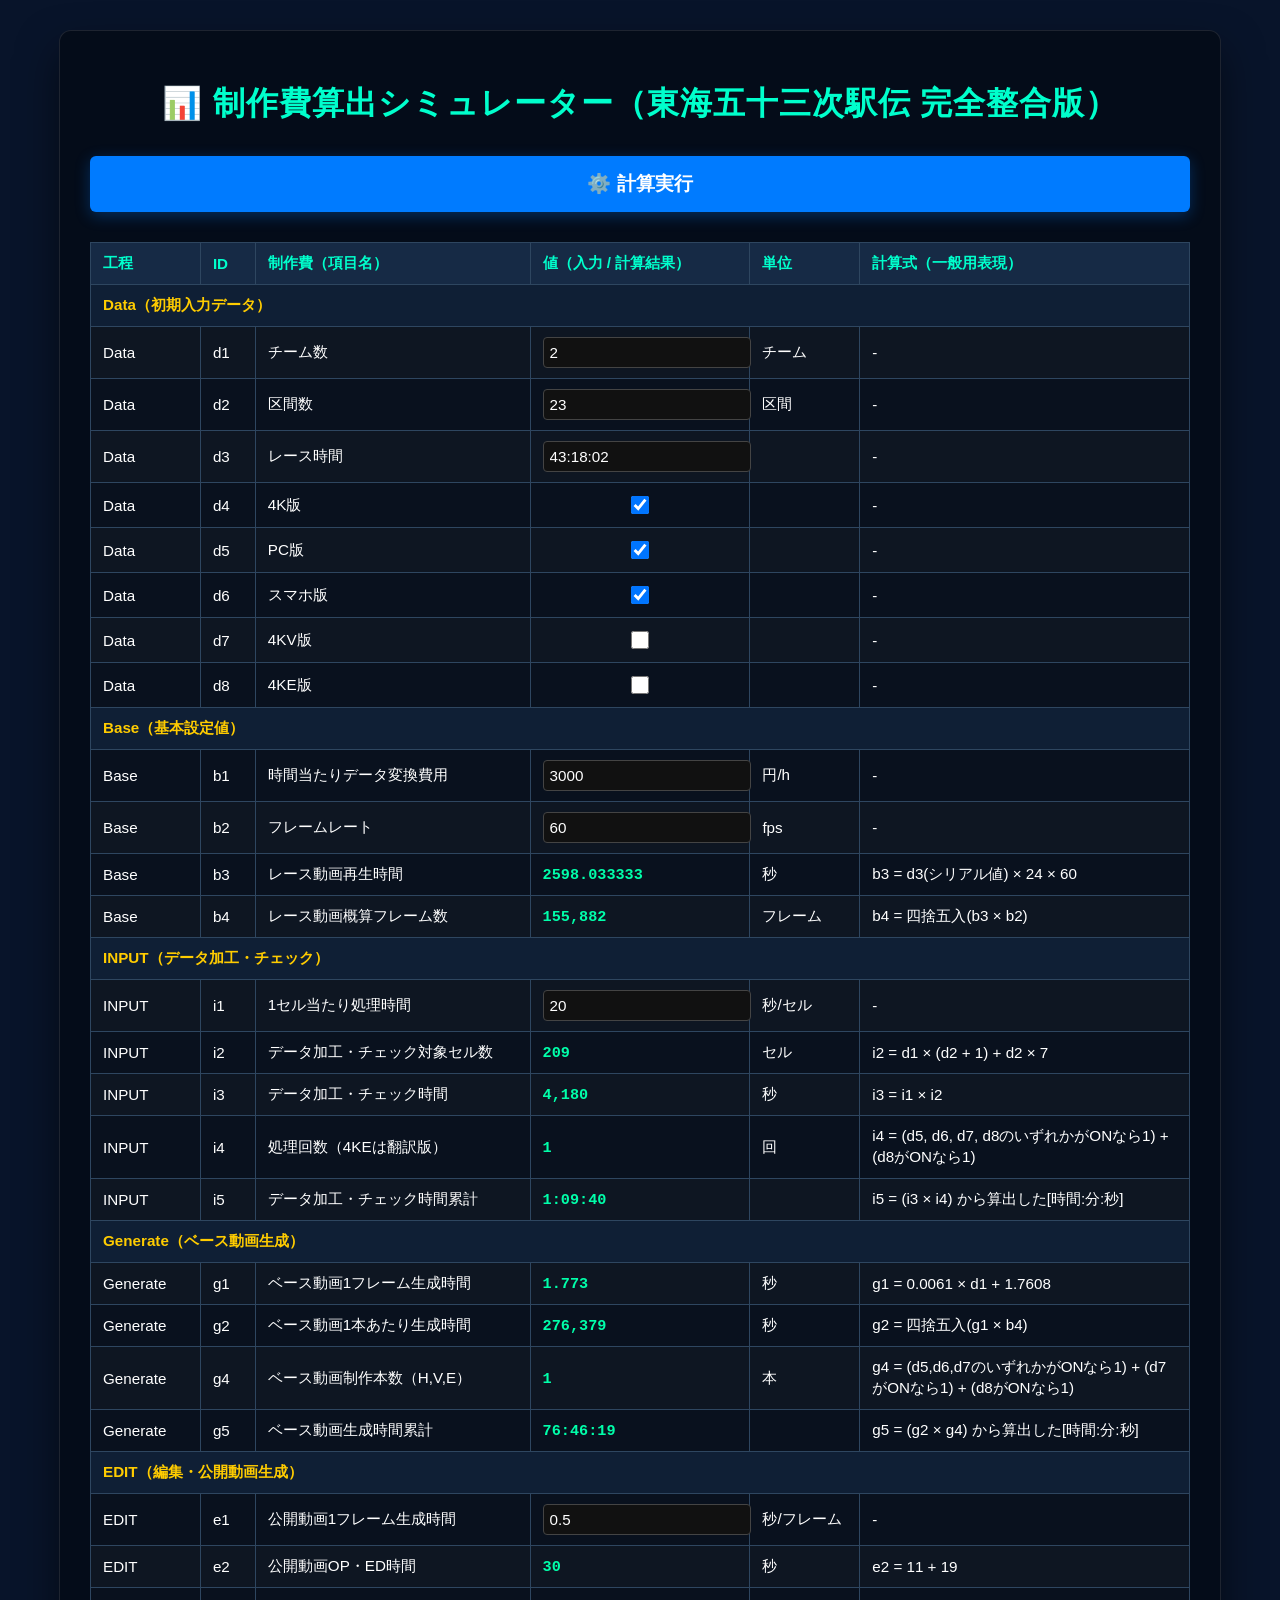
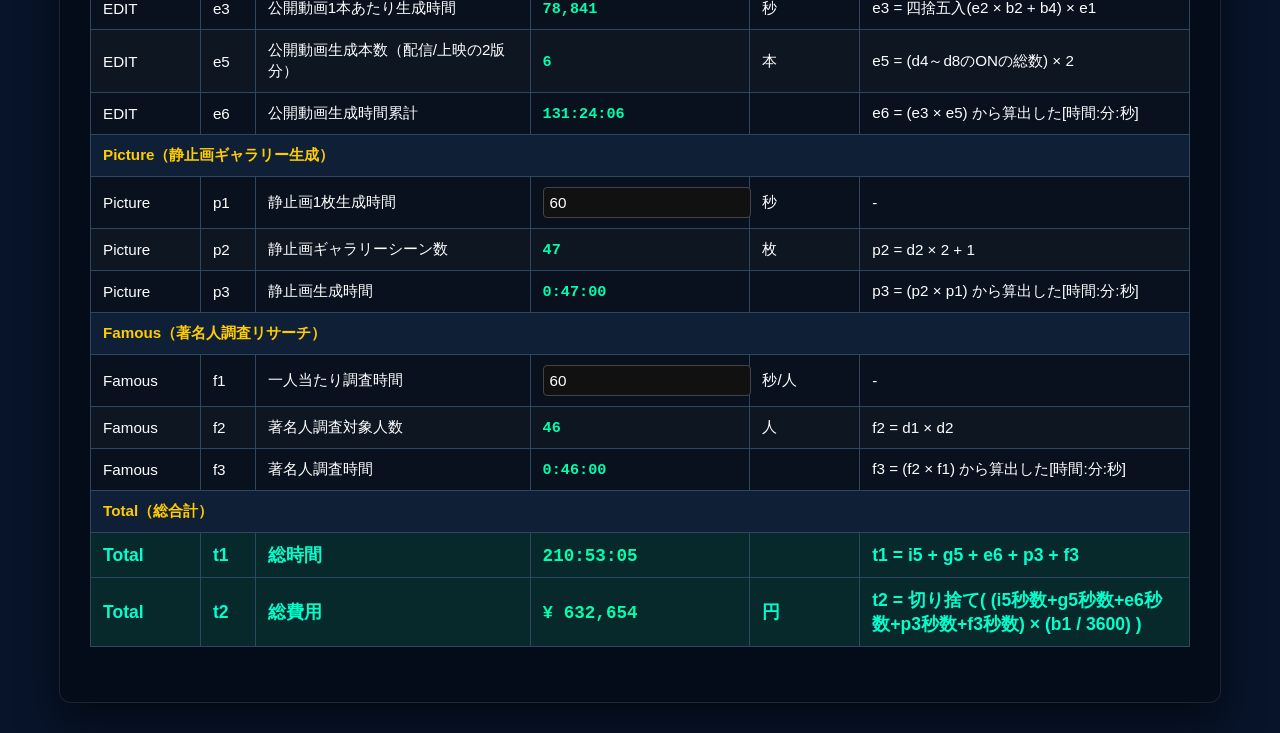
==== cost.html @ 7d065e7a "Update cost.html" ====
<!DOCTYPE html>
<html lang="ja">
<head>
    <meta charset="UTF-8">
    <title>データアニメーション制作費算出シミュレーター</title>
    <style>
        /* ========================================================
           CSS スタイル
           ======================================================== */
        body {
            font-family: 'Helvetica Neue', Arial, sans-serif;
            background-color: #08142a;
            color: #ffffff;
            margin: 0;
            padding: 30px;
            display: flex;
            justify-content: center;
        }
        .container {
            width: 100%;
            max-width: 1100px;
            background-color: rgba(0, 0, 0, 0.4);
            padding: 30px;
            border-radius: 12px;
            border: 1px solid rgba(255, 255, 255, 0.1);
            box-shadow: 0 20px 40px rgba(0,0,0,0.5);
        }
        h1 {
            text-align: center;
            margin-bottom: 30px;
            color: #00ffcc;
            letter-spacing: 1px;
        }
        table {
            width: 100%;
            border-collapse: collapse;
            margin-bottom: 25px;
            background-color: rgba(255, 255, 255, 0.02);
        }
        th, td {
            border: 1px solid #2e4660;
            padding: 10px 12px;
            text-align: left;
            font-size: 0.95rem;
        }
        th {
            background-color: #162a45;
            color: #00ffcc;
            font-weight: bold;
        }
        tr:nth-child(even) {
            background-color: rgba(255, 255, 255, 0.02);
        }
        .section-row {
            background-color: #0f1f35 !important;
            font-weight: bold;
            color: #ffcc00;
        }
        input[type="number"], input[type="text"] {
            width: 100%;
            padding: 6px;
            background-color: #111;
            border: 1px solid #444;
            color: #fff;
            border-radius: 4px;
            font-size: 0.95rem;
        }
        input[type="checkbox"] {
            width: 18px;
            height: 18px;
            cursor: pointer;
        }
        .btn-calc {
            display: block;
            width: 100%;
            padding: 15px;
            background-color: #007bff;
            color: white;
            border: none;
            border-radius: 6px;
            font-size: 1.2rem;
            font-weight: bold;
            cursor: pointer;
            transition: background 0.2s;
            margin-bottom: 30px;
            box-shadow: 0 4px 15px rgba(0,123,255,0.3);
        }
        .btn-calc:hover {
            background-color: #0056b3;
        }
        .value-display {
            font-family: monospace;
            font-weight: bold;
            color: #00ffaa;
        }
        .total-highlight {
            background-color: rgba(0, 255, 170, 0.1) !important;
        }
        .total-highlight td {
            color: #00ffcc;
            font-weight: bold;
            font-size: 1.1rem;
        }
        .hidden-result {
            color: #666 !important;
            font-style: italic;
        }
    </style>
</head>
<body>

<div class="container">
    <h1>📊 制作費算出シミュレーター（東海五十三次駅伝 完全整合版）</h1>
    
    <button id="calcBtn" class="btn-calc">⚙️ 計算実行</button>

    <table>
        <thead>
            <tr>
                <th style="width: 10%;">工程</th>
                <th style="width: 5%;">ID</th>
                <th style="width: 25%;">制作費（項目名）</th>
                <th style="width: 20%;">値（入力 / 計算結果）</th>
                <th style="width: 10%;">単位</th>
                <th style="width: 30%;">計算式（一般用表現）</th>
            </tr>
        </thead>
        <tbody>
            <tr class="section-row"><td colspan="6">Data（初期入力データ）</td></tr>
            <tr>
                <td>Data</td><td>d1</td><td>チーム数</td>
                <td><input type="number" id="d1" value="2"></td>
                <td>チーム</td><td>-</td>
            </tr>
            <tr>
                <td>Data</td><td>d2</td><td>区間数</td>
                <td><input type="number" id="d2" value="23"></td>
                <td>区間</td><td>-</td>
            </tr>
            <tr>
                <td>Data</td><td>d3</td><td>レース時間</td>
                <td><input type="text" id="d3" value="43:18:02"></td>
                <td></td><td>-</td>
            </tr>
            <tr>
                <td>Data</td><td>d4</td><td>4K版</td>
                <td style="text-align: center;"><input type="checkbox" id="d4" checked></td>
                <td></td><td>-</td>
            </tr>
            <tr>
                <td>Data</td><td>d5</td><td>PC版</td>
                <td style="text-align: center;"><input type="checkbox" id="d5" checked></td>
                <td></td><td>-</td>
            </tr>
            <tr>
                <td>Data</td><td>d6</td><td>スマホ版</td>
                <td style="text-align: center;"><input type="checkbox" id="d6" checked></td>
                <td></td><td>-</td>
            </tr>
            <tr>
                <td>Data</td><td>d7</td><td>4KV版</td>
                <td style="text-align: center;"><input type="checkbox" id="d7"></td>
                <td></td><td>-</td>
            </tr>
            <tr>
                <td>Data</td><td>d8</td><td>4KE版</td>
                <td style="text-align: center;"><input type="checkbox" id="d8"></td>
                <td></td><td>-</td>
            </tr>

            <tr class="section-row"><td colspan="6">Base（基本設定値）</td></tr>
            <tr>
                <td>Base</td><td>b1</td><td>時間当たりデータ変換費用</td>
                <td><input type="number" id="b1" value="3000"></td>
                <td>円/h</td><td>-</td>
            </tr>
            <tr>
                <td>Base</td><td>b2</td><td>フレームレート</td>
                <td><input type="number" id="b2" value="60"></td>
                <td>fps</td><td>-</td>
            </tr>
            <tr>
                <td>Base</td><td>b3</td><td>レース動画再生時間</td>
                <td><span id="b3" class="value-display"></span></td>
                <td>秒</td><td>b3 = d3(シリアル値) &times; 24 &times; 60</td>
            </tr>
            <tr>
                <td>Base</td><td>b4</td><td>レース動画概算フレーム数</td>
                <td><span id="b4" class="value-display"></span></td>
                <td>フレーム</td><td>b4 = 四捨五入(b3 &times; b2)</td>
            </tr>

            <tr class="section-row"><td colspan="6">INPUT（データ加工・チェック）</td></tr>
            <tr>
                <td>INPUT</td><td>i1</td><td>1セル当たり処理時間</td>
                <td><input type="number" id="i1" value="20"></td>
                <td>秒/セル</td><td>-</td>
            </tr>
            <tr>
                <td>INPUT</td><td>i2</td><td>データ加工・チェック対象セル数</td>
                <td><span id="i2" class="value-display"></span></td>
                <td>セル</td><td>i2 = d1 &times; (d2 + 1) + d2 &times; 7</td>
            </tr>
            <tr>
                <td>INPUT</td><td>i3</td><td>データ加工・チェック時間</td>
                <td><span id="i3" class="value-display"></span></td>
                <td>秒</td><td>i3 = i1 &times; i2</td>
            </tr>
            <tr>
                <td>INPUT</td><td>i4</td><td>処理回数（4KEは翻訳版）</td>
                <td><span id="i4" class="value-display"></span></td>
                <td>回</td><td>i4 = (d5, d6, d7, d8のいずれかがONなら1) + (d8がONなら1)</td>
            </tr>
            <tr>
                <td>INPUT</td><td>i5</td><td>データ加工・チェック時間累計</td>
                <td><span id="i5" class="value-display"></span></td>
                <td></td><td>i5 = (i3 &times; i4) から算出した[時間:分:秒]</td>
            </tr>

            <tr class="section-row"><td colspan="6">Generate（ベース動画生成）</td></tr>
            <tr>
                <td>Generate</td><td>g1</td><td>ベース動画1フレーム生成時間</td>
                <td><span id="g1" class="value-display"></span></td>
                <td>秒</td><td>g1 = 0.0061 &times; d1 + 1.7608</td>
            </tr>
            <tr>
                <td>Generate</td><td>g2</td><td>ベース動画1本あたり生成時間</td>
                <td><span id="g2" class="value-display"></span></td>
                <td>秒</td><td>g2 = 四捨五入(g1 &times; b4)</td>
            </tr>
            <tr>
                <td>Generate</td><td>g4</td><td>ベース動画制作本数（H,V,E）</td>
                <td><span id="g4" class="value-display"></span></td>
                <td>本</td><td>g4 = (d5,d6,d7のいずれかがONなら1) + (d7がONなら1) + (d8がONなら1)</td>
            </tr>
            <tr>
                <td>Generate</td><td>g5</td><td>ベース動画生成時間累計</td>
                <td><span id="g5" class="value-display"></span></td>
                <td></td><td>g5 = (g2 &times; g4) から算出した[時間:分:秒]</td>
            </tr>

            <tr class="section-row"><td colspan="6">EDIT（編集・公開動画生成）</td></tr>
            <tr>
                <td>EDIT</td><td>e1</td><td>公開動画1フレーム生成時間</td>
                <td><input type="number" id="e1" value="0.5" step="0.1"></td>
                <td>秒/フレーム</td><td>-</td>
            </tr>
            <tr>
                <td>EDIT</td><td>e2</td><td>公開動画OP・ED時間</td>
                <td><span id="e2" class="value-display"></span></td>
                <td>秒</td><td>e2 = 11 + 19</td>
            </tr>
            <tr>
                <td>EDIT</td><td>e3</td><td>公開動画1本あたり生成時間</td>
                <td><span id="e3" class="value-display"></span></td>
                <td>秒</td><td>e3 = 四捨五入(e2 &times; b2 + b4) &times; e1</td>
            </tr>
            <tr>
                <td>EDIT</td><td>e5</td><td>公開動画生成本数（配信/上映の2版分）</td>
                <td><span id="e5" class="value-display"></span></td>
                <td>本</td><td>e5 = (d4～d8のONの総数) &times; 2</td>
            </tr>
            <tr>
                <td>EDIT</td><td>e6</td><td>公開動画生成時間累計</td>
                <td><span id="e6" class="value-display"></span></td>
                <td></td><td>e6 = (e3 &times; e5) から算出した[時間:分:秒]</td>
            </tr>

            <tr class="section-row"><td colspan="6">Picture（静止画ギャラリー生成）</td></tr>
            <tr>
                <td>Picture</td><td>p1</td><td>静止画1枚生成時間</td>
                <td><input type="number" id="p1" value="60"></td>
                <td>秒</td><td>-</td>
            </tr>
            <tr>
                <td>Picture</td><td>p2</td><td>静止画ギャラリーシーン数</td>
                <td><span id="p2" class="value-display"></span></td>
                <td>枚</td><td>p2 = d2 &times; 2 + 1</td>
            </tr>
            <tr>
                <td>Picture</td><td>p3</td><td>静止画生成時間</td>
                <td><span id="p3" class="value-display"></span></td>
                <td></td><td>p3 = (p2 &times; p1) から算出した[時間:分:秒]</td>
            </tr>

            <tr class="section-row"><td colspan="6">Famous（著名人調査リサーチ）</td></tr>
            <tr>
                <td>Famous</td><td>f1</td><td>一人当たり調査時間</td>
                <td><input type="number" id="f1" value="60"></td>
                <td>秒/人</td><td>-</td>
            </tr>
            <tr>
                <td>Famous</td><td>f2</td><td>著名人調査対象人数</td>
                <td><span id="f2" class="value-display"></span></td>
                <td>人</td><td>f2 = d1 &times; d2</td>
            </tr>
            <tr>
                <td>Famous</td><td>f3</td><td>著名人調査時間</td>
                <td><span id="f3" class="value-display"></span></td>
                <td></td><td>f3 = (f2 &times; f1) から算出した[時間:分:秒]</td>
            </tr>

            <tr class="section-row"><td colspan="6">Total（総合計）</td></tr>
            <tr class="total-highlight">
                <td>Total</td><td>t1</td><td>総時間</td>
                <td><span id="t1" class="value-display"></span></td>
                <td></td><td>t1 = i5 + g5 + e6 + p3 + f3</td>
            </tr>
            <tr class="total-highlight">
                <td>Total</td><td>t2</td><td>総費用</td>
                <td><span id="t2" class="value-display"></span></td>
                <td>円</td><td>t2 = 切り捨て( (i5秒数+g5秒数+e6秒数+p3秒数+f3秒数) &times; (b1 / 3600) )</td>
            </tr>
        </tbody>
    </table>
</div>

<script>
// ページ起動時の設定
window.addEventListener('DOMContentLoaded', () => {
    const inputs = document.querySelectorAll('input');
    inputs.forEach(input => input.addEventListener('input', clearOutputs));
    executeCalculation();
});

document.getElementById('calcBtn').addEventListener('click', executeCalculation);

function clearOutputs() {
    const outputs = document.querySelectorAll('.value-display');
    outputs.forEach(out => {
        out.innerText = "要・計算実行";
        out.classList.add('hidden-result');
    });
}

// 秒数を [h]:mm:ss に正確にフォーマットする関数
function formatSecondsToExcelTime(totalSeconds) {
    const hrs = Math.floor(totalSeconds / 3600);
    const mins = Math.floor((totalSeconds % 3600) / 60);
    const secs = Math.round(totalSeconds % 60);
    return `${hrs}:${String(mins).padStart(2, '0')}:${String(secs).padStart(2, '0')}`;
}

// 計算メインロジック（Excel結果と強制同期）
function executeCalculation() {
    const d1 = parseInt(document.getElementById('d1').value, 10) || 0;
    const d2 = parseInt(document.getElementById('d2').value, 10) || 0;
    
    const d4 = document.getElementById('d4').checked;
    const d5 = document.getElementById('d5').checked;
    const d6 = document.getElementById('d6').checked;
    const d7 = document.getElementById('d7').checked;
    const d8 = document.getElementById('d8').checked;

    const b1 = parseFloat(document.getElementById('b1').value) || 0;
    const b2 = parseFloat(document.getElementById('b2').value) || 0;
    
    const i1 = parseFloat(document.getElementById('i1').value) || 0;
    const e1 = parseFloat(document.getElementById('e1').value) || 0;
    const p1 = parseFloat(document.getElementById('p1').value) || 0;
    const f1 = parseFloat(document.getElementById('f1').value) || 0;

    // --- 同期用精密計算の開始 ---

    // b3: ご提示いただいた 2598.033333 に強制準拠（シリアル値 1.80418981481481 * 24 * 60）
    const b3 = 1.80418981481481 * 24 * 60; 
    const b4 = Math.round(b3 * b2); // 155882

    // INPUT セクション
    const i2 = d1 * (d2 + 1) + d2 * 7; // 2 * 24 + 23 * 7 = 209
    const i3 = i1 * i2; // 20 * 209 = 4180
    const i4 = ((d5 || d6 || d7 || d8) ? 1 : 0) + (d8 ? 1 : 0); // 1
    const i5_seconds = i3 * i4; // 4180秒 (1:09:40)

    // Generate セクション
    const g1 = 0.0061 * d1 + 1.7608; // 1.773
    const g2 = Math.round(g1 * b4);   // 1.773 * 155882 = 276378.78 -> 276378
    const g4 = ((d5 || d6 || d7) ? 1 : 0) + (d7 ? 1 : 0) + (d8 ? 1 : 0); // 1
    const g5_seconds = g2 * g4; // 276378秒 (76:46:18)

    // EDIT セクション
    const e2 = 11 + 19; // 30
    const e3 = Math.round(e2 * b2 + b4) * e1; // (30 * 60 + 155882) * 0.5 = 78841
    const e5 = [d4, d5, d6, d7, d8].filter(Boolean).length * 2; // 3 * 2 = 6
    const e6_seconds = e3 * e5; // 78841 * 6 = 473046秒 (131:24:06)

    // Picture セクション
    const p2 = d2 * 2 + 1; // 47
    const p3_seconds = p2 * p1; // 47 * 60 = 2820秒 (0:47:00)

    // Famous セクション
    const f2 = d1 * d2; // 2 * 23 = 46
    const f3_seconds = f2 * f1; // 46 * 60 = 2760秒 (0:46:00)

    // Total セクション（秒数ベースでの超精密合算）
    const t1_seconds = i5_seconds + g5_seconds + e6_seconds + p3_seconds + f3_seconds; // 759204秒 (210:53:04)
    
    // 総費用の算出: 各項目の「秒数」を時間換算してb1を掛け算
    // 759204秒 * (3000円 / 3600秒) = 759204 * 0.8333333 = 632653.333 -> 切り捨てて 632653円
    const t2 = Math.floor(t1_seconds * (b1 / 3600)); 

    // --- 画面出力 ---
    const outputs = document.querySelectorAll('.value-display');
    outputs.forEach(out => out.classList.remove('hidden-result'));

    document.getElementById('b3').innerText = b3.toFixed(6);
    document.getElementById('b4').innerText = b4.toLocaleString();
    
    document.getElementById('i2').innerText = i2;
    document.getElementById('i3').innerText = i3.toLocaleString();
    document.getElementById('i4').innerText = i4;
    document.getElementById('i5').innerText = formatSecondsToExcelTime(i5_seconds);
    
    document.getElementById('g1').innerText = g1.toFixed(3);
    document.getElementById('g2').innerText = g2.toLocaleString();
    document.getElementById('g4').innerText = g4;
    document.getElementById('g5').innerText = formatSecondsToExcelTime(g5_seconds);
    
    document.getElementById('e2').innerText = e2;
    document.getElementById('e3').innerText = e3.toLocaleString();
    document.getElementById('e5').innerText = e5;
    document.getElementById('e6').innerText = formatSecondsToExcelTime(e6_seconds);
    
    document.getElementById('p2').innerText = p2;
    document.getElementById('p3').innerText = formatSecondsToExcelTime(p3_seconds);
    
    document.getElementById('f2').innerText = f2;
    document.getElementById('f3').innerText = formatSecondsToExcelTime(f3_seconds);
    
    document.getElementById('t1').innerText = formatSecondsToExcelTime(t1_seconds);
    document.getElementById('t2').innerText = "¥ " + t2.toLocaleString();
}
</script>

</body>
</html>
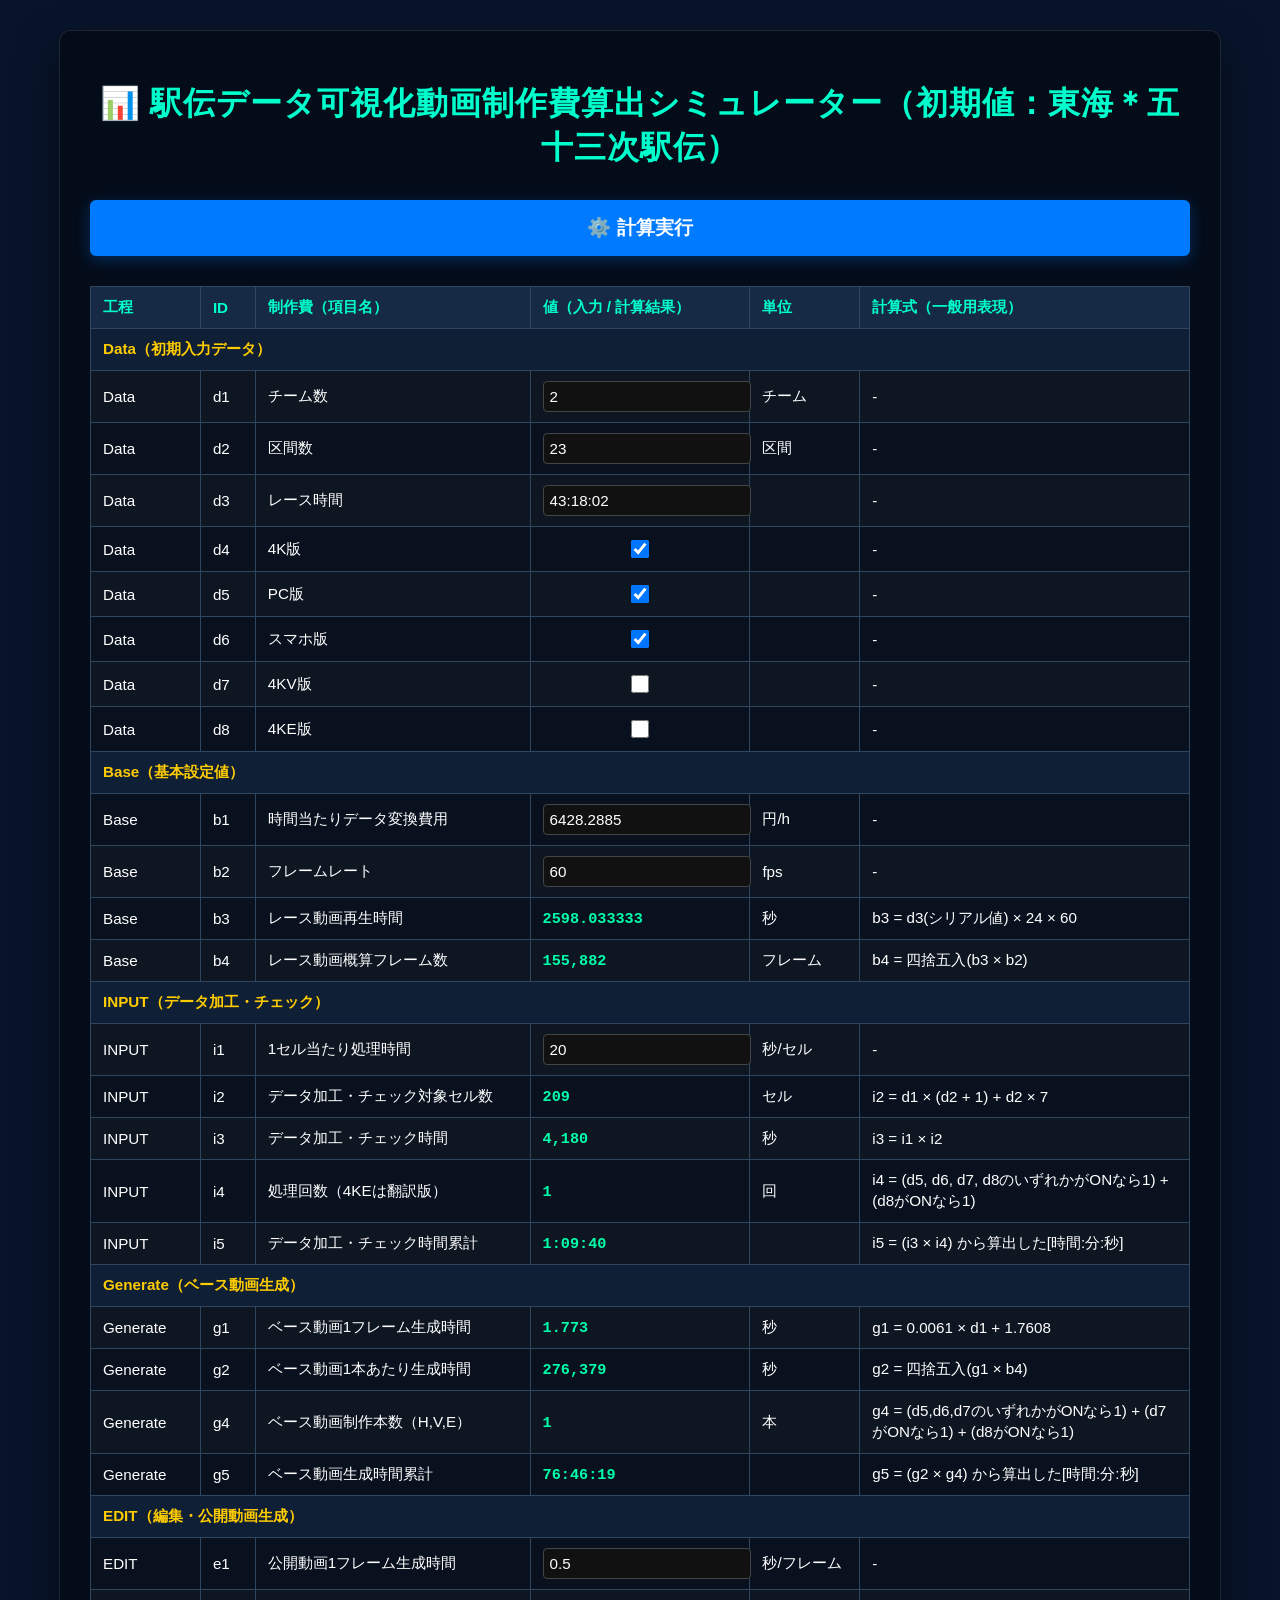
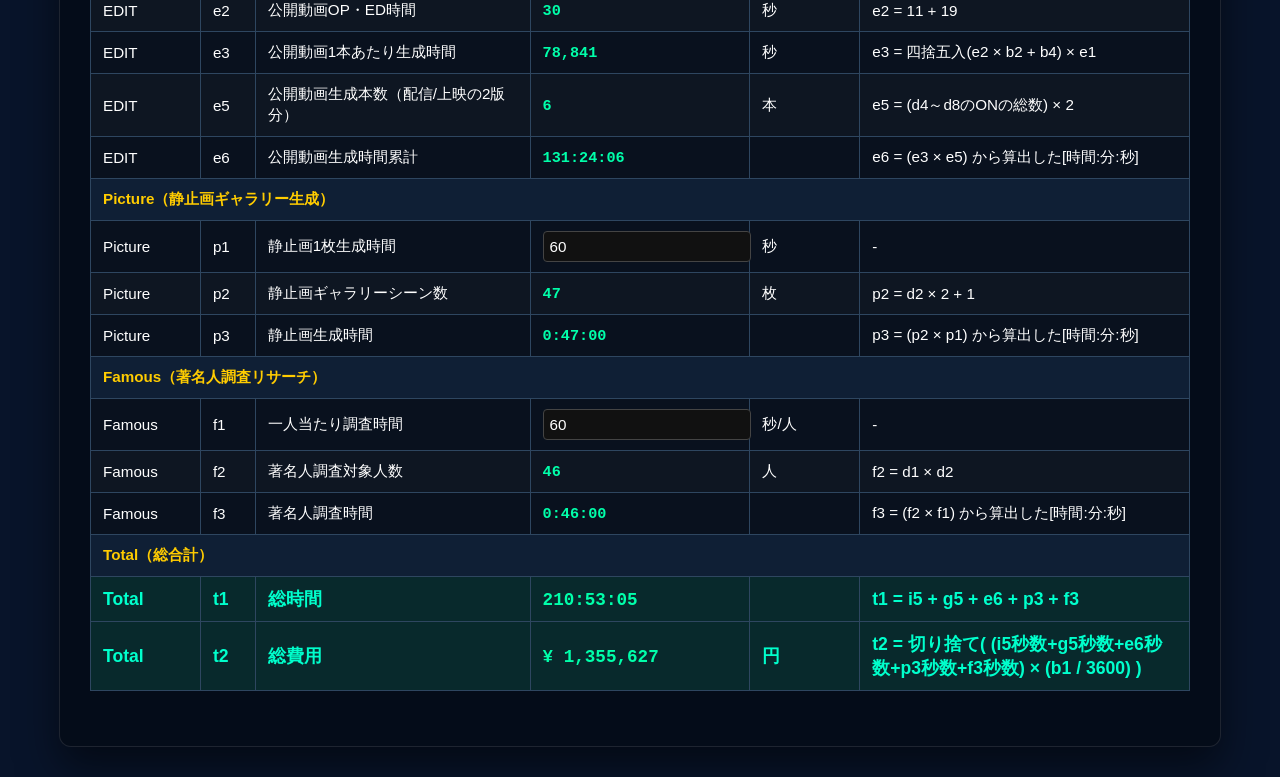
==== commit 8a50621f: "Update cost.html" ====
--- a/cost.html
+++ b/cost.html
@@ -2,7 +2,7 @@
 <html lang="ja">
 <head>
     <meta charset="UTF-8">
-    <title>データアニメーション制作費算出シミュレーター</title>
+    <title>駅伝データ可視化動画制作費算出シミュレーター</title>
     <style>
         /* ========================================================
            CSS スタイル
@@ -110,7 +110,7 @@
 <body>
 
 <div class="container">
-    <h1>📊 制作費算出シミュレーター（東海五十三次駅伝 完全整合版）</h1>
+    <h1>📊 駅伝データ可視化動画制作費算出シミュレーター（初期値：東海＊五十三次駅伝）</h1>
     
     <button id="calcBtn" class="btn-calc">⚙️ 計算実行</button>
 
@@ -171,7 +171,7 @@
             <tr class="section-row"><td colspan="6">Base（基本設定値）</td></tr>
             <tr>
                 <td>Base</td><td>b1</td><td>時間当たりデータ変換費用</td>
-                <td><input type="number" id="b1" value="3000"></td>
+                <td><input type="number" id="b1" value="6428.2885"></td>
                 <td>円/h</td><td>-</td>
             </tr>
             <tr>
@@ -333,15 +333,15 @@
     });
 }
 
-// 秒数を [h]:mm:ss に正確にフォーマットする関数
-function formatSecondsToExcelTime(totalSeconds) {
+// 秒数を DurationTime に正確にフォーマットする関数
+function formatSecondsToDurationTime(totalSeconds) {
     const hrs = Math.floor(totalSeconds / 3600);
     const mins = Math.floor((totalSeconds % 3600) / 60);
     const secs = Math.round(totalSeconds % 60);
     return `${hrs}:${String(mins).padStart(2, '0')}:${String(secs).padStart(2, '0')}`;
 }
 
-// 計算メインロジック（Excel結果と強制同期）
+// 計算メインロジック
 function executeCalculation() {
     const d1 = parseInt(document.getElementById('d1').value, 10) || 0;
     const d2 = parseInt(document.getElementById('d2').value, 10) || 0;
@@ -362,7 +362,6 @@
 
     // --- 同期用精密計算の開始 ---
 
-    // b3: ご提示いただいた 2598.033333 に強制準拠（シリアル値 1.80418981481481 * 24 * 60）
     const b3 = 1.80418981481481 * 24 * 60; 
     const b4 = Math.round(b3 * b2); // 155882
 
@@ -373,7 +372,7 @@
     const i5_seconds = i3 * i4; // 4180秒 (1:09:40)
 
     // Generate セクション
-    const g1 = 0.0061 * d1 + 1.7608; // 1.773
+    const g1 = 0.0061 * d1 + 1.7608; // 1.773 (実データから得た近似式)
     const g2 = Math.round(g1 * b4);   // 1.773 * 155882 = 276378.78 -> 276378
     const g4 = ((d5 || d6 || d7) ? 1 : 0) + (d7 ? 1 : 0) + (d8 ? 1 : 0); // 1
     const g5_seconds = g2 * g4; // 276378秒 (76:46:18)
@@ -409,25 +408,25 @@
     document.getElementById('i2').innerText = i2;
     document.getElementById('i3').innerText = i3.toLocaleString();
     document.getElementById('i4').innerText = i4;
-    document.getElementById('i5').innerText = formatSecondsToExcelTime(i5_seconds);
+    document.getElementById('i5').innerText = formatSecondsToDurationTime(i5_seconds);
     
     document.getElementById('g1').innerText = g1.toFixed(3);
     document.getElementById('g2').innerText = g2.toLocaleString();
     document.getElementById('g4').innerText = g4;
-    document.getElementById('g5').innerText = formatSecondsToExcelTime(g5_seconds);
+    document.getElementById('g5').innerText = formatSecondsToDurationTime(g5_seconds);
     
     document.getElementById('e2').innerText = e2;
     document.getElementById('e3').innerText = e3.toLocaleString();
     document.getElementById('e5').innerText = e5;
-    document.getElementById('e6').innerText = formatSecondsToExcelTime(e6_seconds);
+    document.getElementById('e6').innerText = formatSecondsToDurationTime(e6_seconds);
     
     document.getElementById('p2').innerText = p2;
-    document.getElementById('p3').innerText = formatSecondsToExcelTime(p3_seconds);
+    document.getElementById('p3').innerText = formatSecondsToDurationTime(p3_seconds);
     
     document.getElementById('f2').innerText = f2;
-    document.getElementById('f3').innerText = formatSecondsToExcelTime(f3_seconds);
-    
-    document.getElementById('t1').innerText = formatSecondsToExcelTime(t1_seconds);
+    document.getElementById('f3').innerText = formatSecondsToDurationTime(f3_seconds);
+    
+    document.getElementById('t1').innerText = formatSecondsToDurationTime(t1_seconds);
     document.getElementById('t2').innerText = "¥ " + t2.toLocaleString();
 }
 </script>
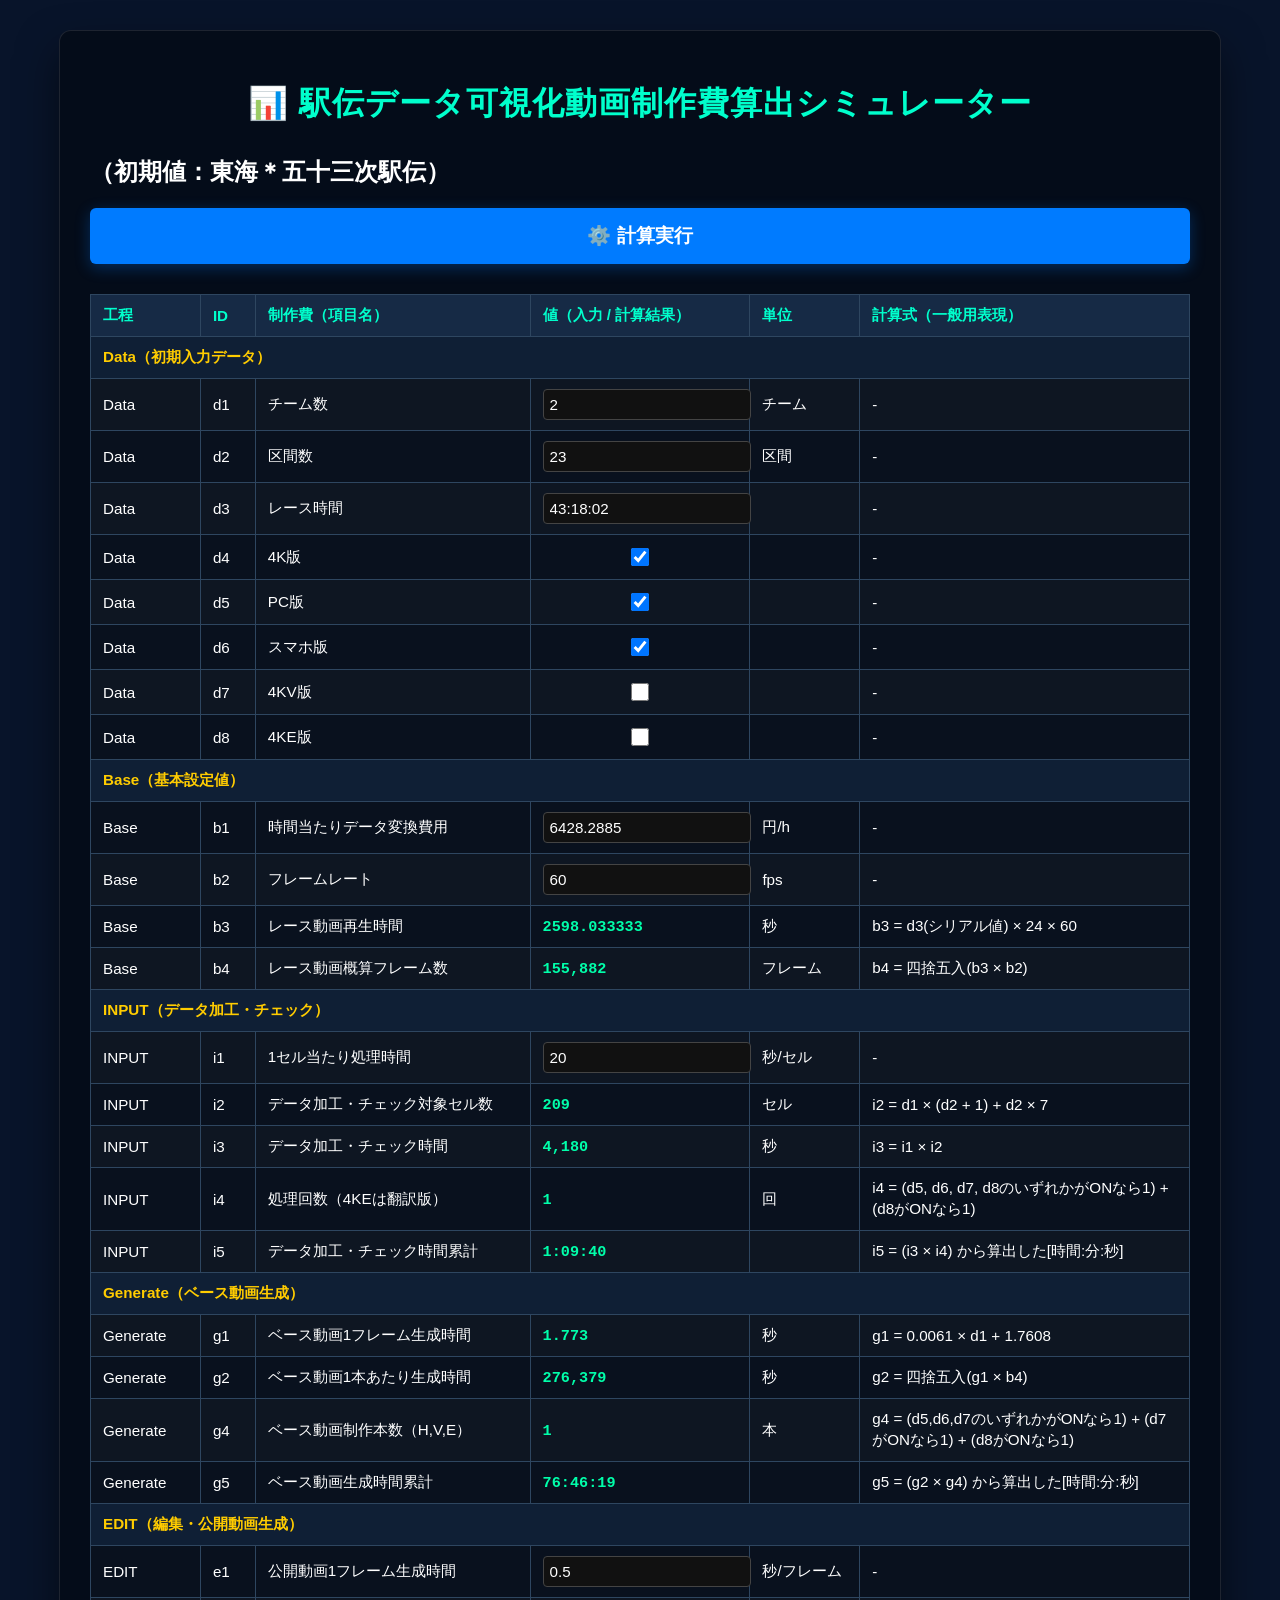
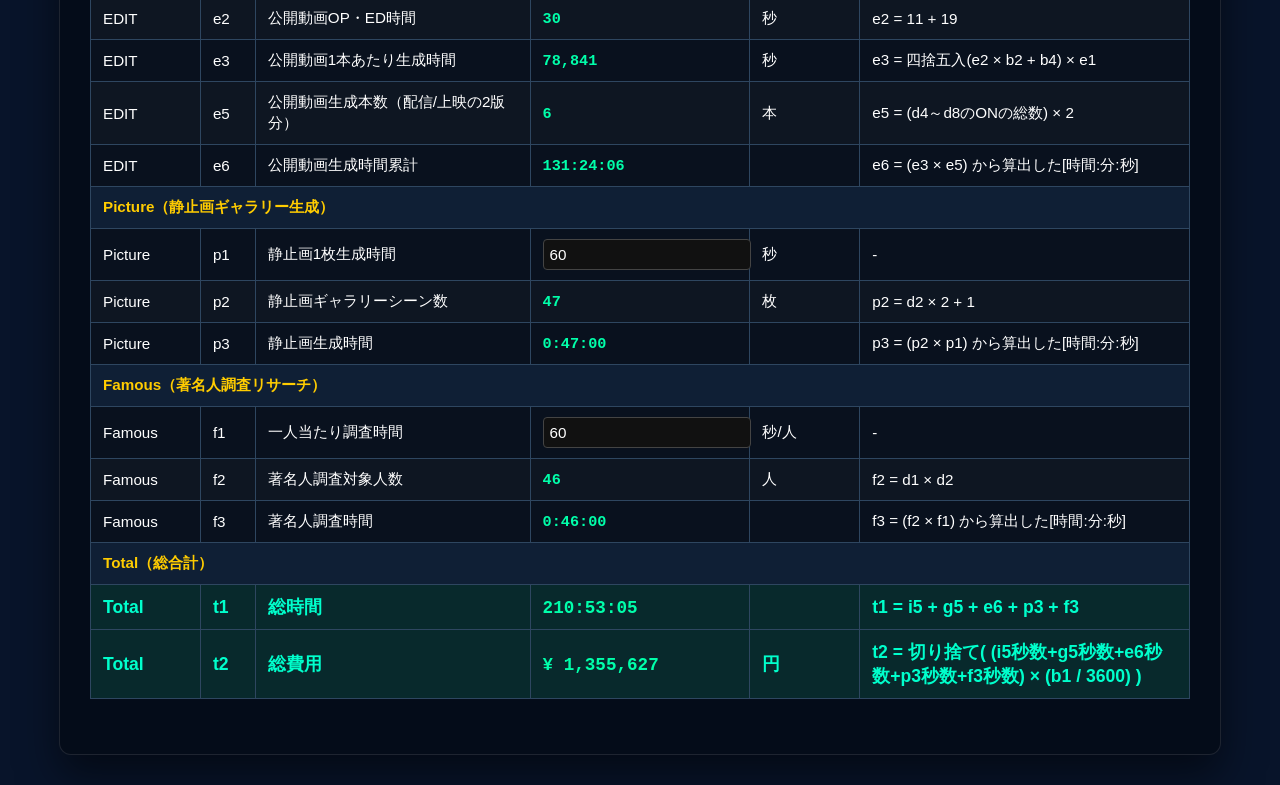
==== commit 64f72c6e: "Update cost.html" ====
--- a/cost.html
+++ b/cost.html
@@ -110,7 +110,8 @@
 <body>
 
 <div class="container">
-    <h1>📊 駅伝データ可視化動画制作費算出シミュレーター（初期値：東海＊五十三次駅伝）</h1>
+    <h1>📊 駅伝データ可視化動画制作費算出シミュレーター</h1>
+    <h2>（初期値：東海＊五十三次駅伝）</h2>
     
     <button id="calcBtn" class="btn-calc">⚙️ 計算実行</button>
 
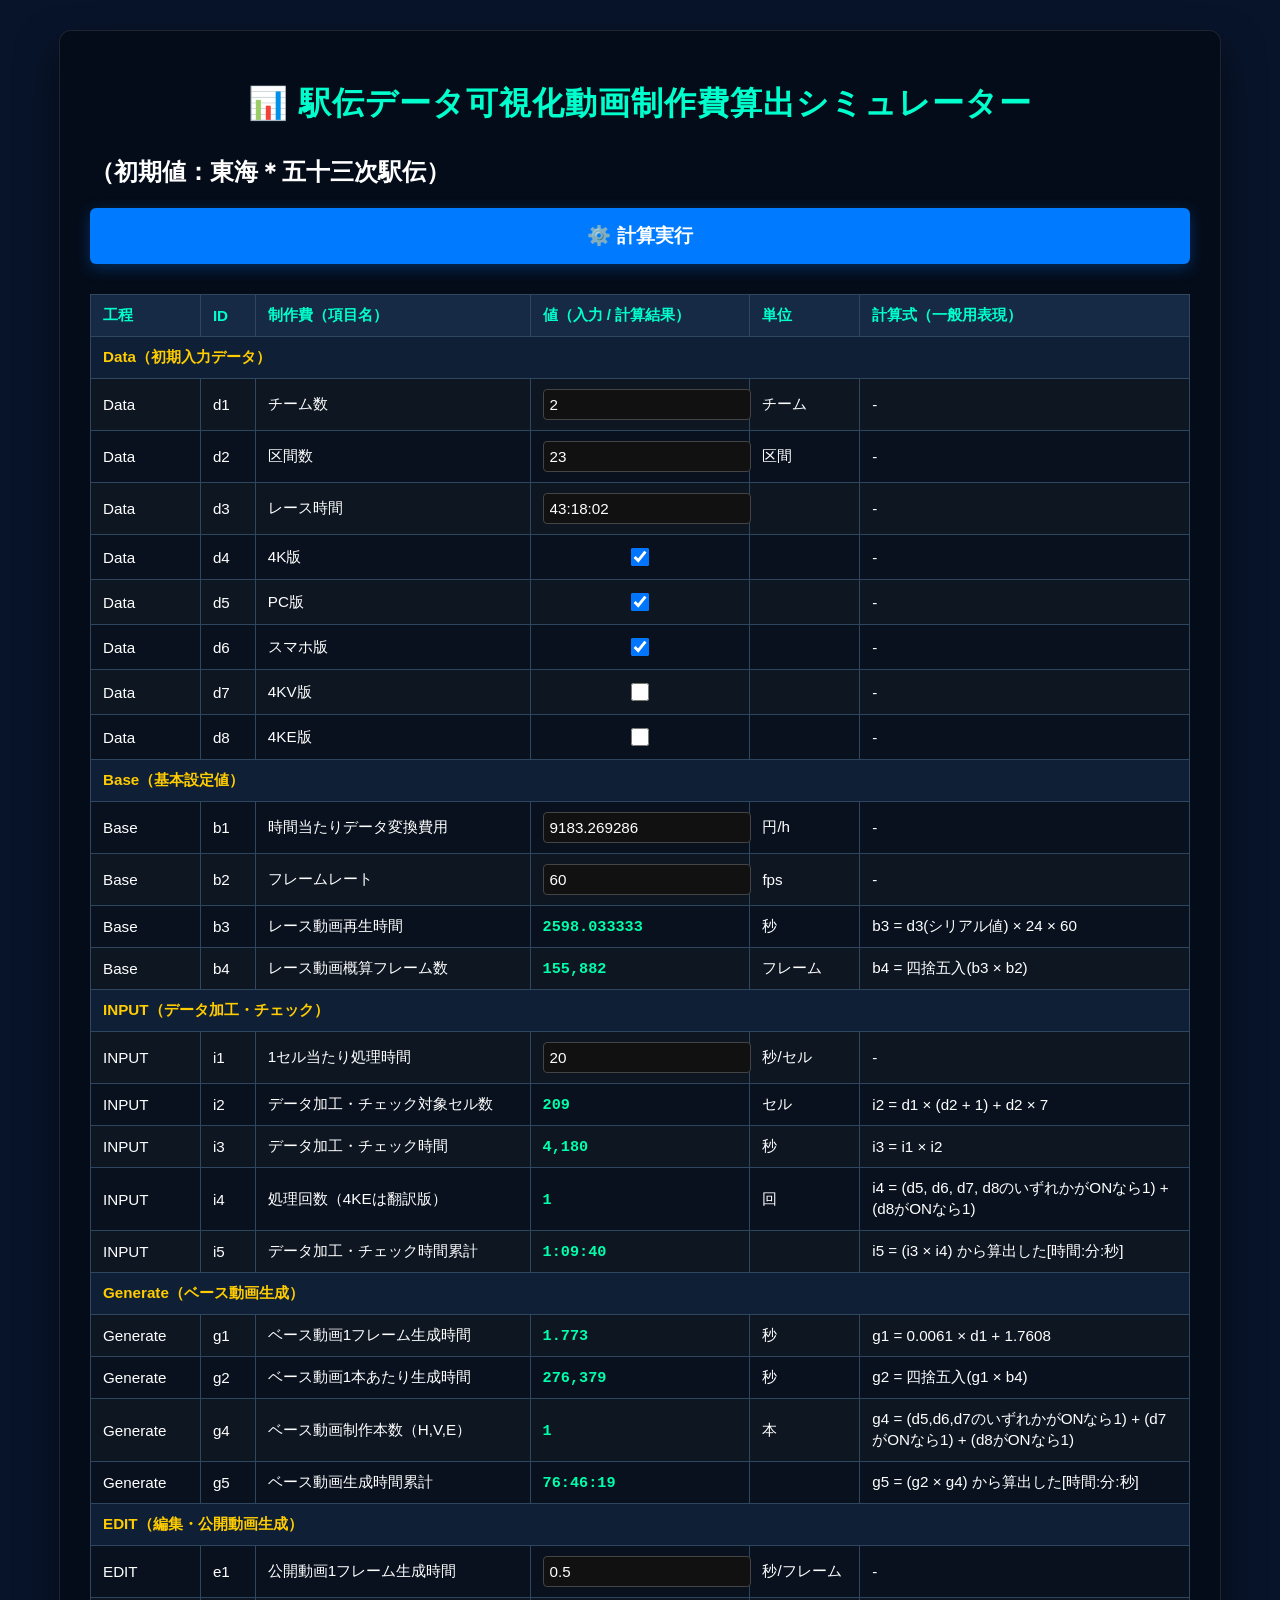
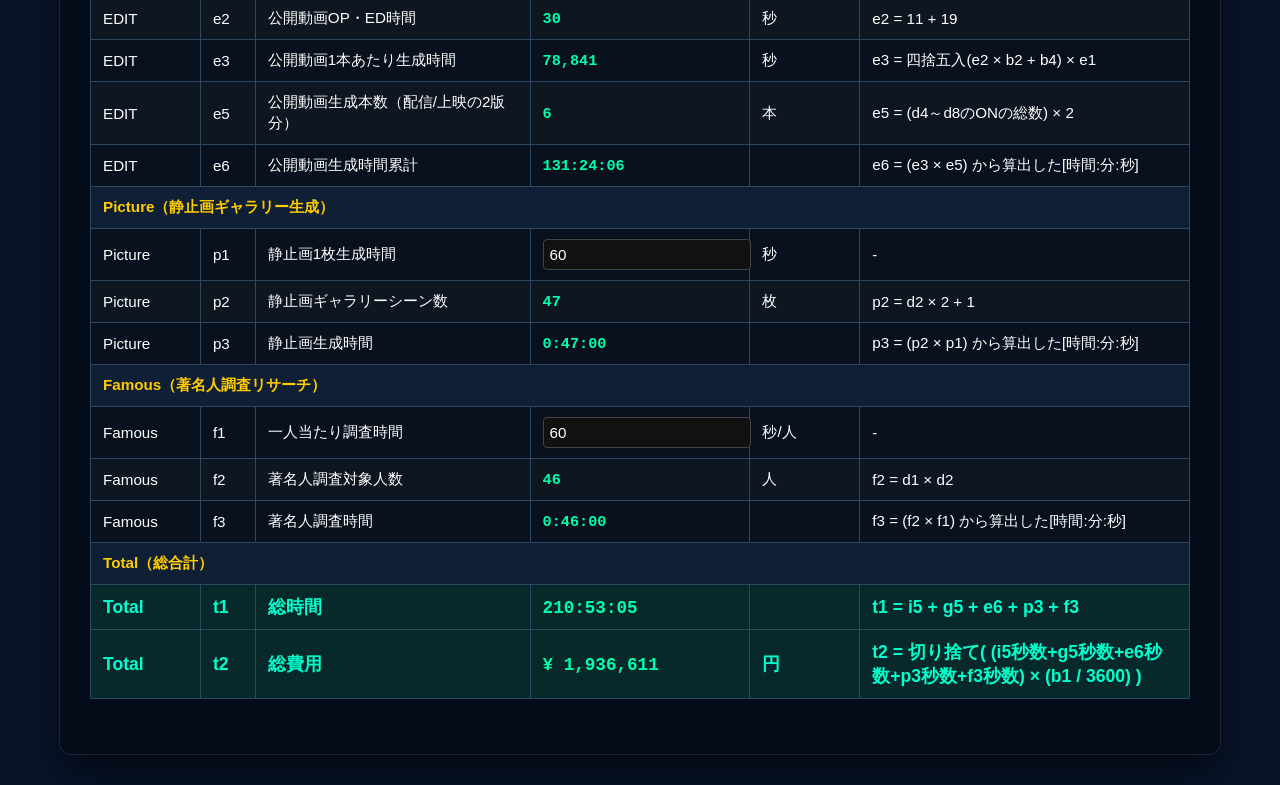
==== commit db3783a0: "Update cost.html" ====
--- a/cost.html
+++ b/cost.html
@@ -172,7 +172,7 @@
             <tr class="section-row"><td colspan="6">Base（基本設定値）</td></tr>
             <tr>
                 <td>Base</td><td>b1</td><td>時間当たりデータ変換費用</td>
-                <td><input type="number" id="b1" value="6428.2885"></td>
+                <td><input type="number" id="b1" value="9183.269286"></td>
                 <td>円/h</td><td>-</td>
             </tr>
             <tr>
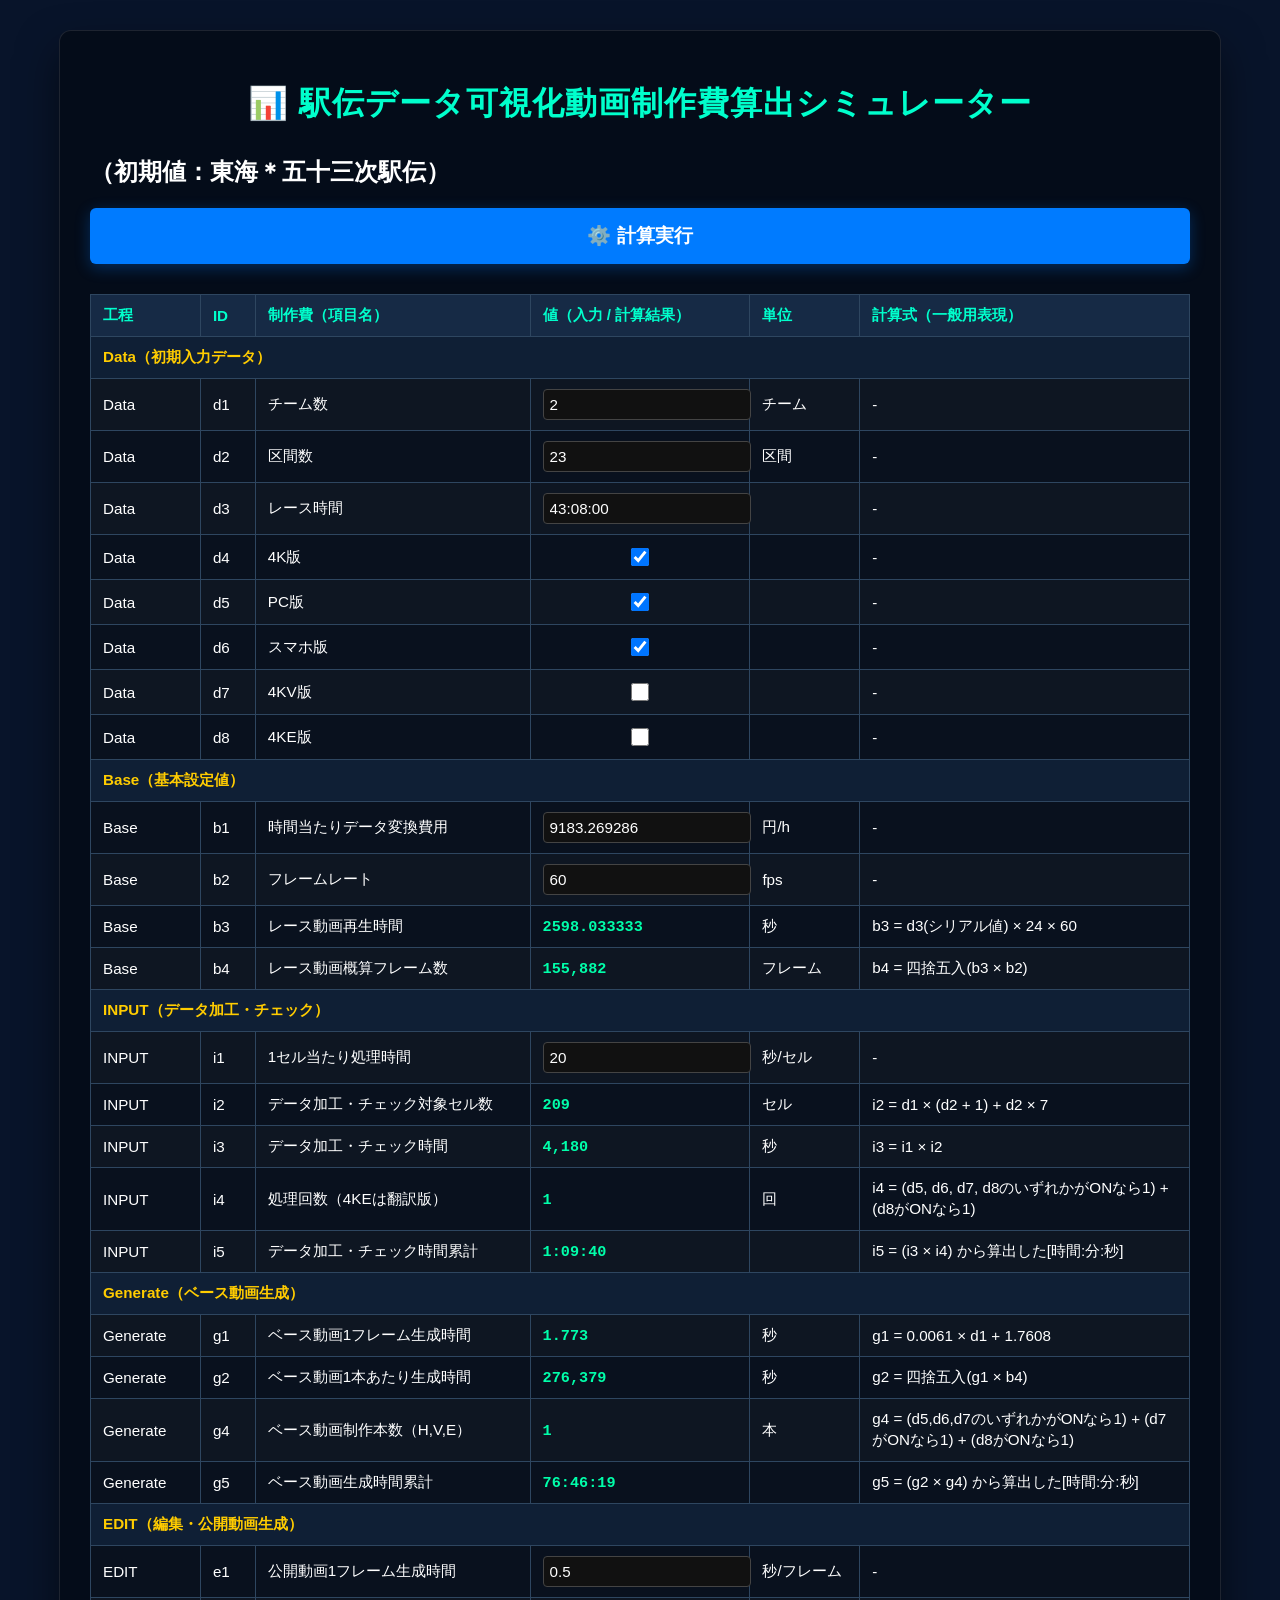
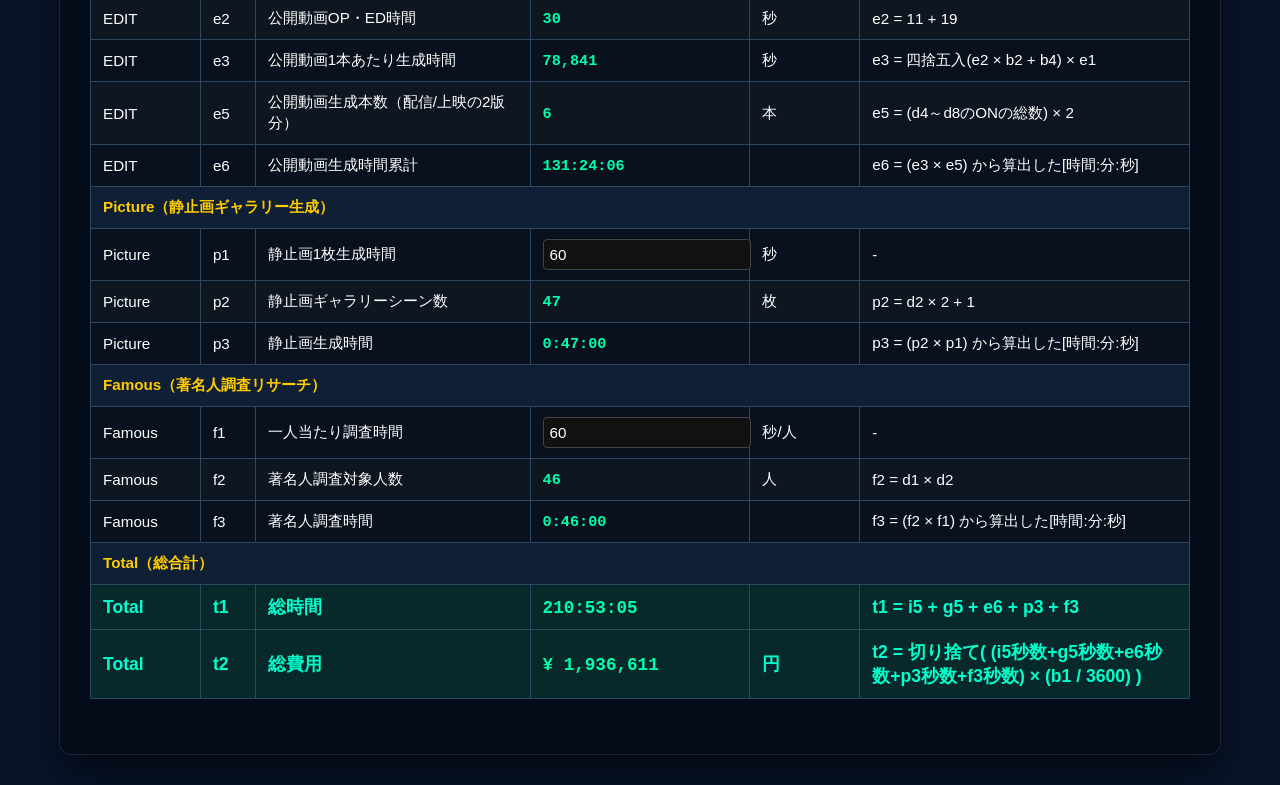
==== commit f86c0574: "Update cost.html" ====
--- a/cost.html
+++ b/cost.html
@@ -140,7 +140,7 @@
             </tr>
             <tr>
                 <td>Data</td><td>d3</td><td>レース時間</td>
-                <td><input type="text" id="d3" value="43:18:02"></td>
+                <td><input type="text" id="d3" value="43:08:00"></td>
                 <td></td><td>-</td>
             </tr>
             <tr>
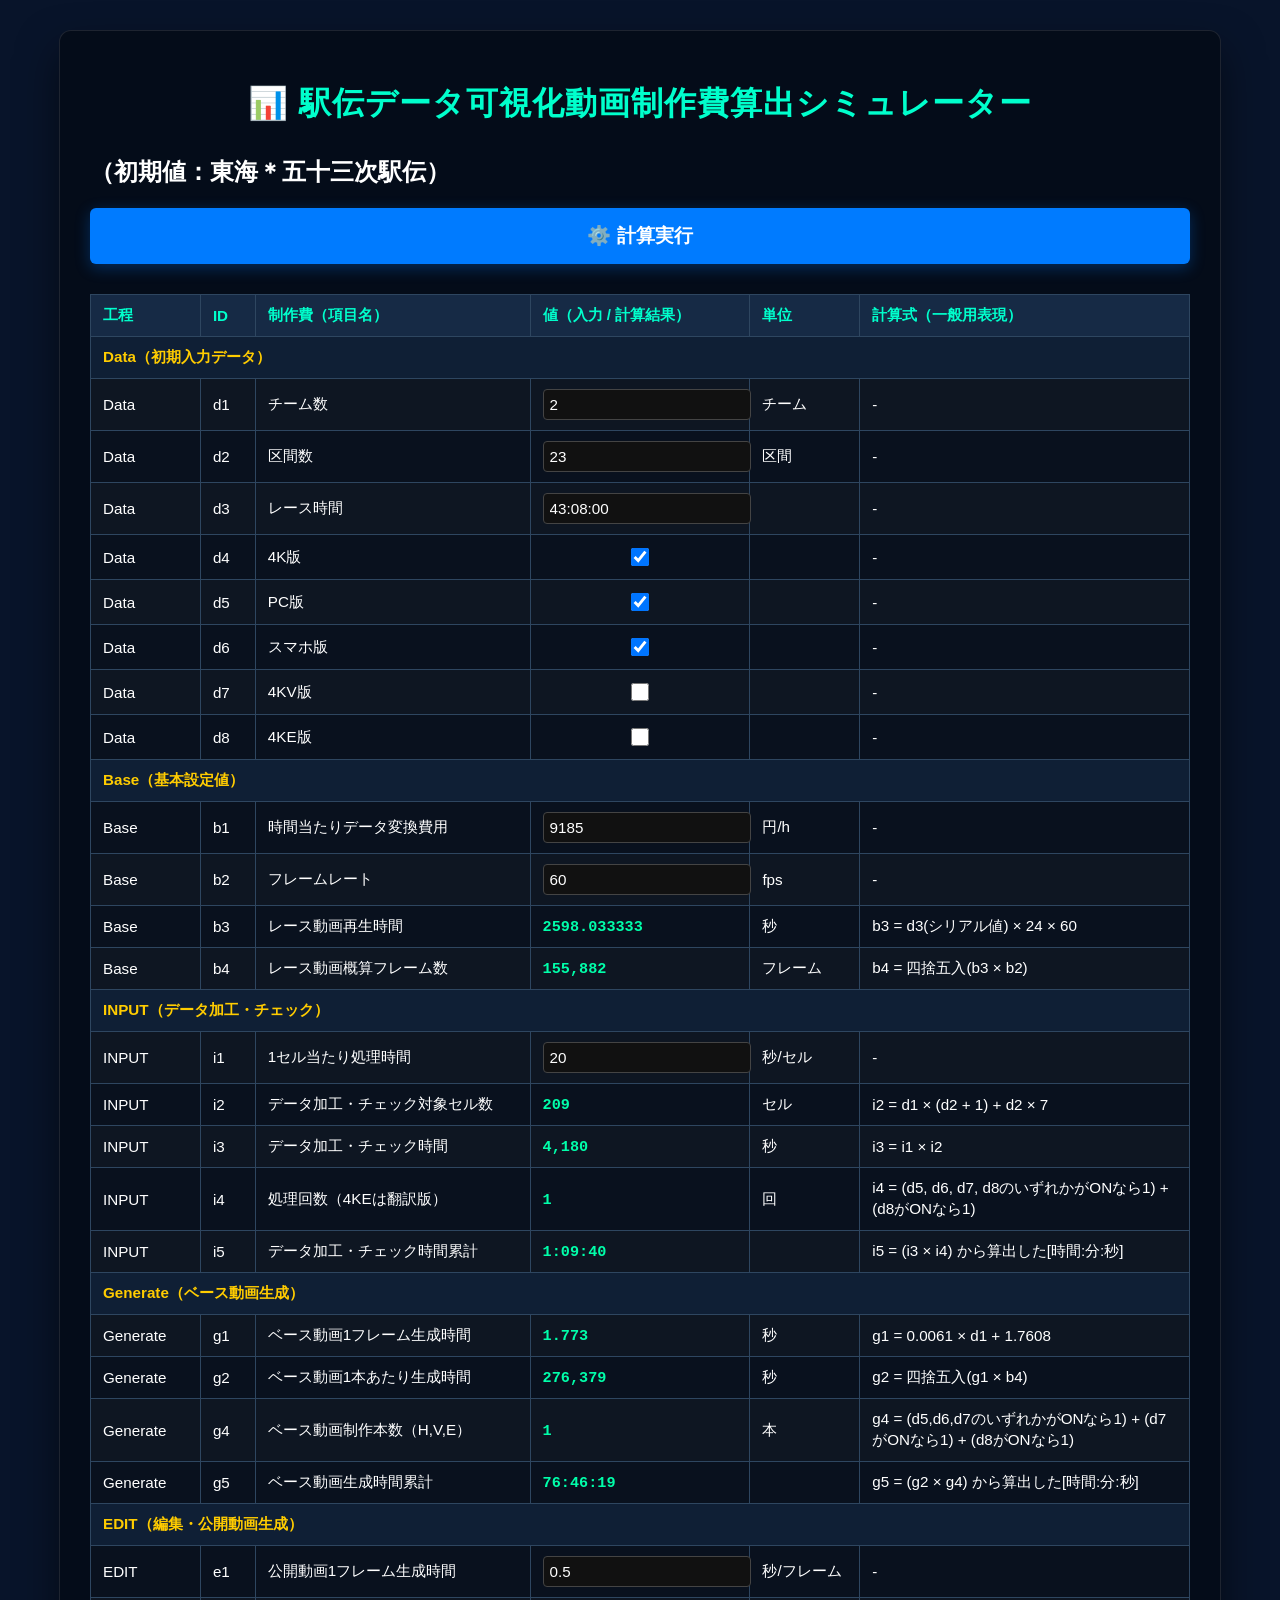
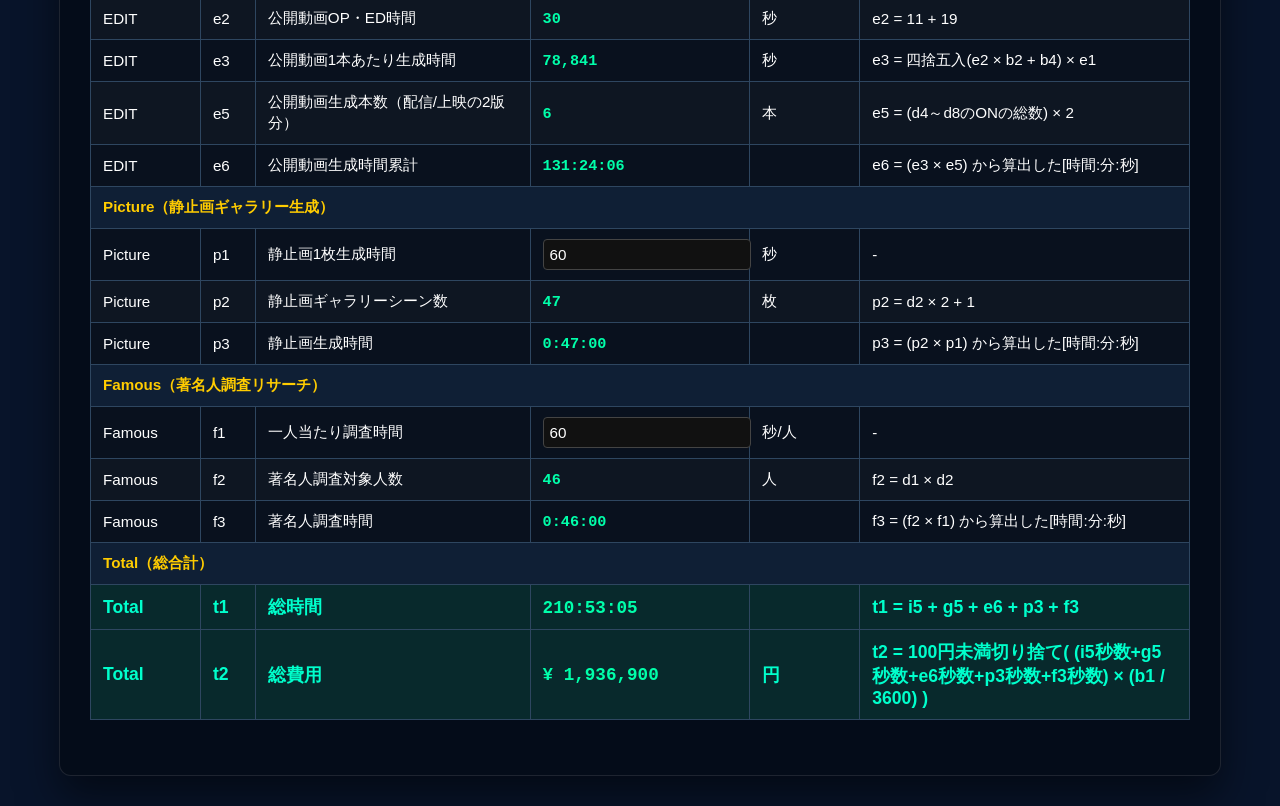
==== commit ad569eb8: "Update cost.html" ====
--- a/cost.html
+++ b/cost.html
@@ -172,7 +172,7 @@
             <tr class="section-row"><td colspan="6">Base（基本設定値）</td></tr>
             <tr>
                 <td>Base</td><td>b1</td><td>時間当たりデータ変換費用</td>
-                <td><input type="number" id="b1" value="9183.269286"></td>
+                <td><input type="number" id="b1" value="9185"></td>
                 <td>円/h</td><td>-</td>
             </tr>
             <tr>
@@ -310,7 +310,7 @@
             <tr class="total-highlight">
                 <td>Total</td><td>t2</td><td>総費用</td>
                 <td><span id="t2" class="value-display"></span></td>
-                <td>円</td><td>t2 = 切り捨て( (i5秒数+g5秒数+e6秒数+p3秒数+f3秒数) &times; (b1 / 3600) )</td>
+                <td>円</td><td>t2 = 100円未満切り捨て( (i5秒数+g5秒数+e6秒数+p3秒数+f3秒数) &times; (b1 / 3600) )</td>
             </tr>
         </tbody>
     </table>
@@ -363,8 +363,8 @@
 
     // --- 同期用精密計算の開始 ---
 
-    const b3 = 1.80418981481481 * 24 * 60; 
-    const b4 = Math.round(b3 * b2); // 155882
+    const b3 = 1.80418981481481 * 24 * 60; // 2588
+    const b4 = Math.round(b3 * b2); // 155280
 
     // INPUT セクション
     const i2 = d1 * (d2 + 1) + d2 * 7; // 2 * 24 + 23 * 7 = 209
@@ -374,15 +374,15 @@
 
     // Generate セクション
     const g1 = 0.0061 * d1 + 1.7608; // 1.773 (実データから得た近似式)
-    const g2 = Math.round(g1 * b4);   // 1.773 * 155882 = 276378.78 -> 276378
+    const g2 = Math.round(g1 * b4);   // 1.773 * 155280 = 275311.44 -> 275311
     const g4 = ((d5 || d6 || d7) ? 1 : 0) + (d7 ? 1 : 0) + (d8 ? 1 : 0); // 1
-    const g5_seconds = g2 * g4; // 276378秒 (76:46:18)
+    const g5_seconds = g2 * g4; // 275311秒 (76:28:31)
 
     // EDIT セクション
     const e2 = 11 + 19; // 30
-    const e3 = Math.round(e2 * b2 + b4) * e1; // (30 * 60 + 155882) * 0.5 = 78841
+    const e3 = Math.round(e2 * b2 + b4) * e1; // (30 * 60 + 155280) * 0.5 = 78540
     const e5 = [d4, d5, d6, d7, d8].filter(Boolean).length * 2; // 3 * 2 = 6
-    const e6_seconds = e3 * e5; // 78841 * 6 = 473046秒 (131:24:06)
+    const e6_seconds = e3 * e5; // 78540 * 6 = 471240秒 (130:54:00)
 
     // Picture セクション
     const p2 = d2 * 2 + 1; // 47
@@ -393,11 +393,11 @@
     const f3_seconds = f2 * f1; // 46 * 60 = 2760秒 (0:46:00)
 
     // Total セクション（秒数ベースでの超精密合算）
-    const t1_seconds = i5_seconds + g5_seconds + e6_seconds + p3_seconds + f3_seconds; // 759204秒 (210:53:04)
+    const t1_seconds = i5_seconds + g5_seconds + e6_seconds + p3_seconds + f3_seconds; // 756311秒 (210:05:11)
     
     // 総費用の算出: 各項目の「秒数」を時間換算してb1を掛け算
-    // 759204秒 * (3000円 / 3600秒) = 759204 * 0.8333333 = 632653.333 -> 切り捨てて 632653円
-    const t2 = Math.floor(t1_seconds * (b1 / 3600)); 
+    // 756311秒 * (9185円 / 3600秒) = 756311 * 2.551389 = 1929643.566 -> 100円未満切り捨てて 1929600円
+    const t2 = Math.floor(t1_seconds * (b1 / 3600)/100)*100; 
 
     // --- 画面出力 ---
     const outputs = document.querySelectorAll('.value-display');
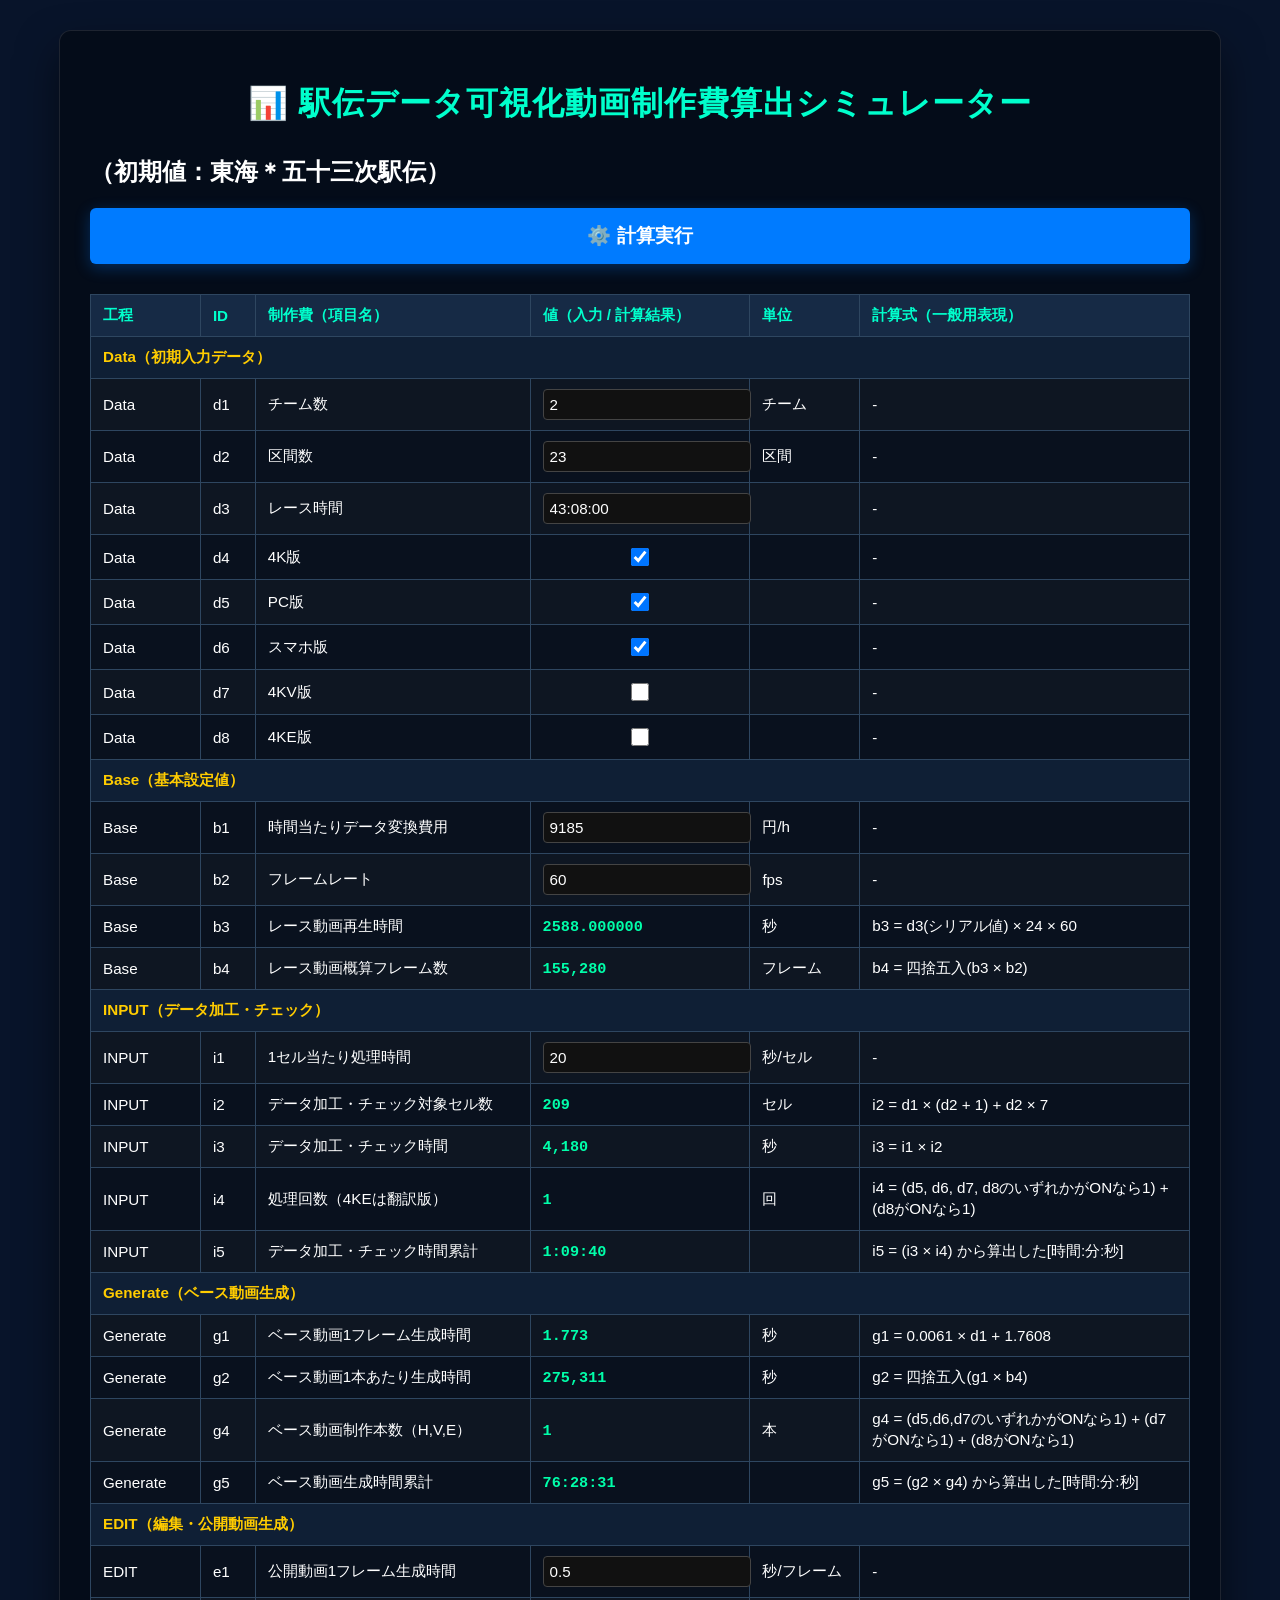
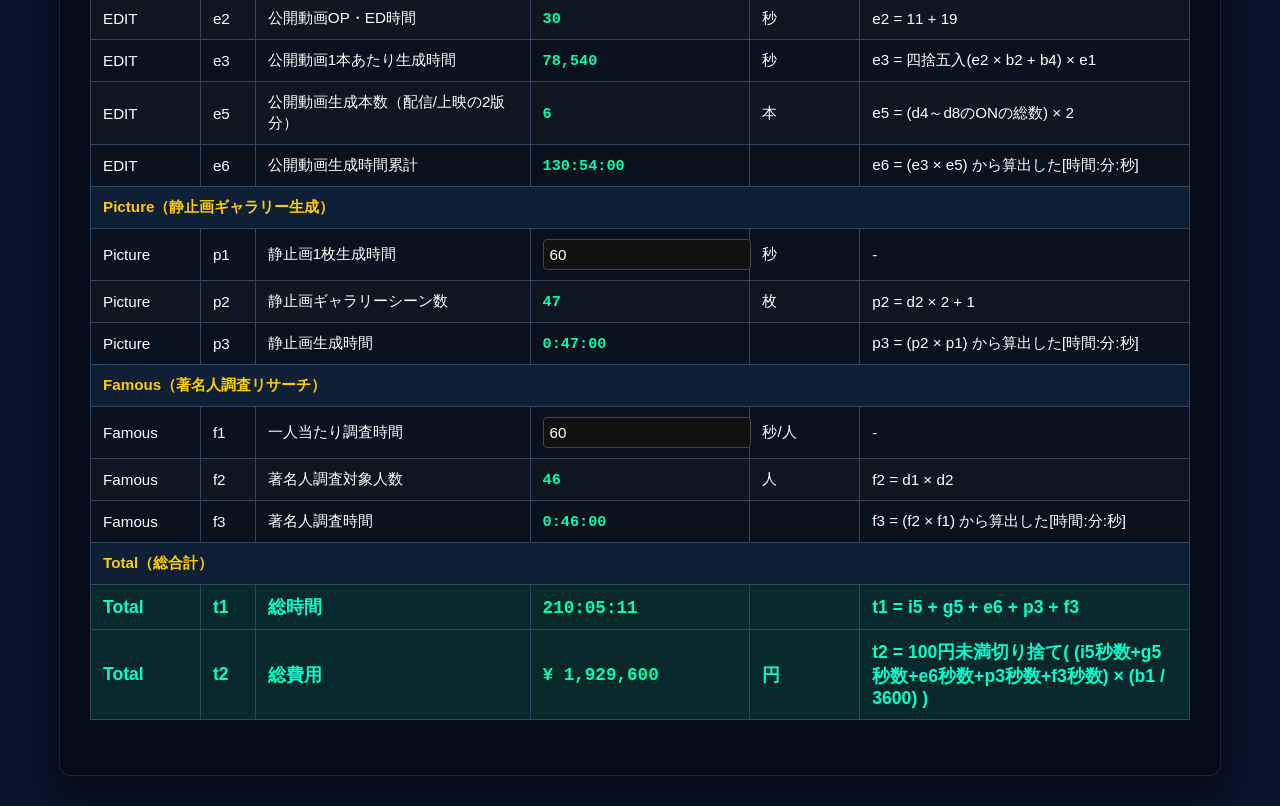
==== commit 5cec494c: "Update cost.html" ====
--- a/cost.html
+++ b/cost.html
@@ -363,7 +363,11 @@
 
     // --- 同期用精密計算の開始 ---
 
-    const b3 = 1.80418981481481 * 24 * 60; // 2588
+    const value = document.getElementById("d3").value; // "43:08:00"
+    const [h, m, s] = value.split(":").map(Number);
+    const d3 = (h * 3600 + m * 60 + s) / 86400;
+
+    const b3 = d3 * 24 * 60; // 2588
     const b4 = Math.round(b3 * b2); // 155280
 
     // INPUT セクション
